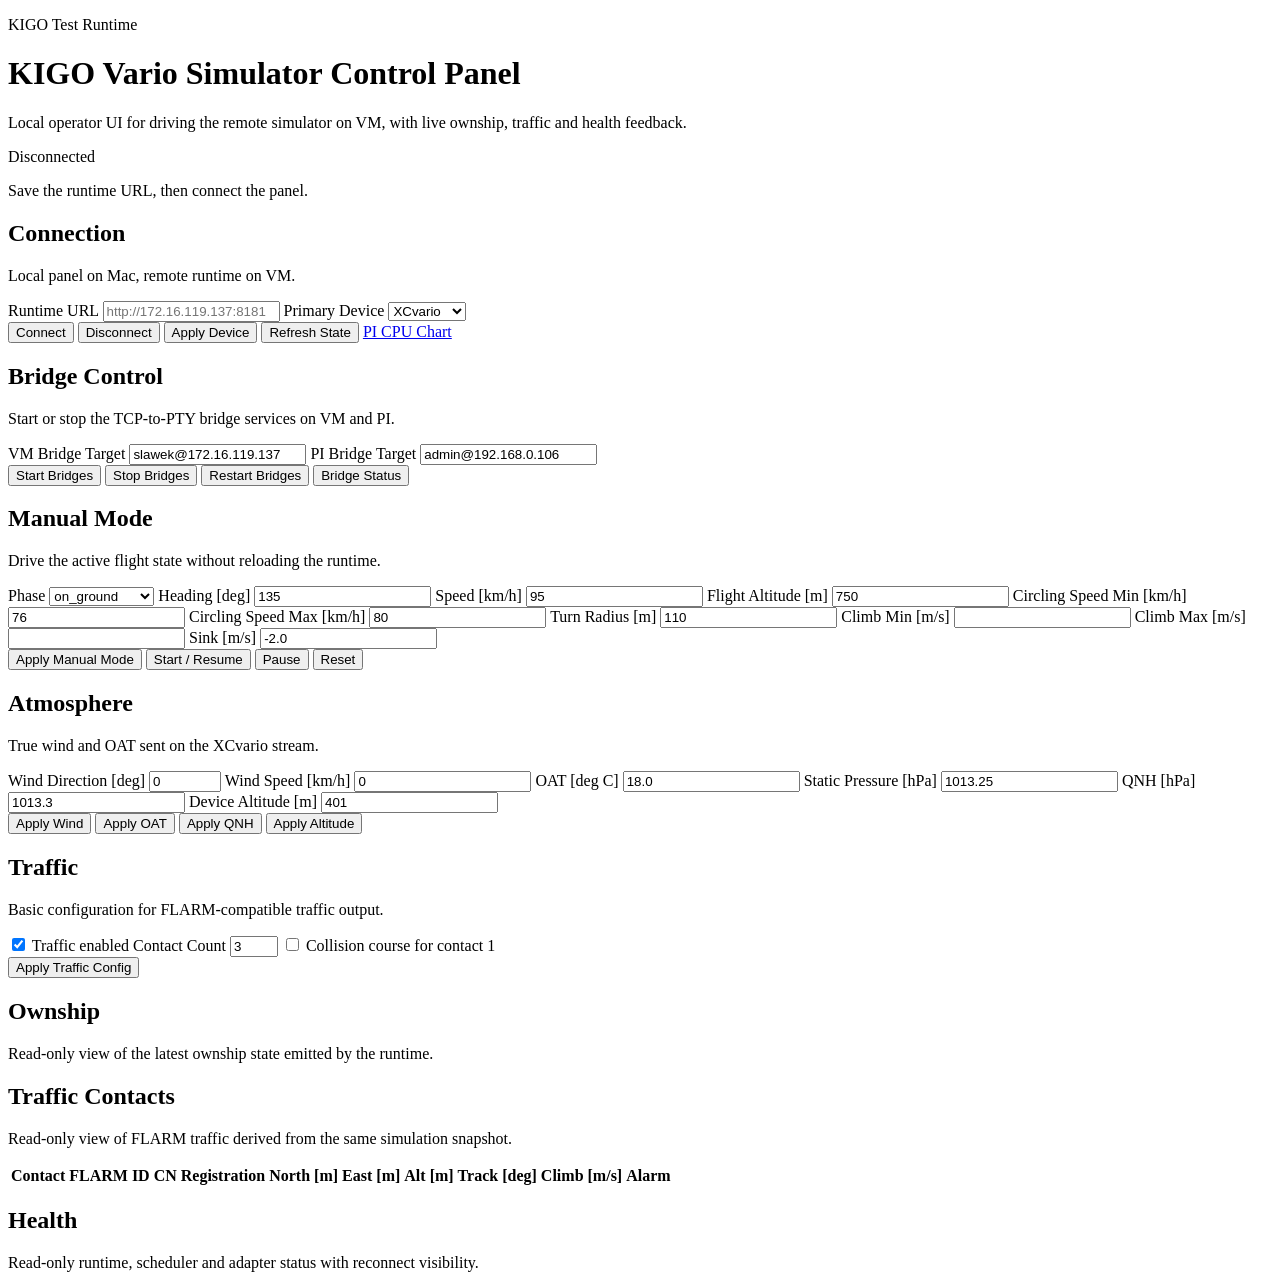
==== kigo_xcvario_simulator/panel/frontend/index.html @ 4b369e34 "Expand FLARM traffic scenario Add 23 authentic FLARM-backed contacts, ring-distance motion, and rota" ====
<!doctype html>
<html lang="en">
  <head>
    <meta charset="utf-8">
    <meta name="viewport" content="width=device-width, initial-scale=1">
    <meta name="theme-color" content="#080c0a">
    <title>KIGO Vario Simulator Panel</title>
    <link rel="stylesheet" href="/style.css">
  </head>
  <body data-page="simulator-panel">
    <div class="page-shell">
      <header class="hero">
        <div class="hero-copy">
          <p class="eyebrow">KIGO Test Runtime</p>
          <h1>KIGO Vario Simulator Control Panel</h1>
          <p class="hero-text">
            Local operator UI for driving the remote simulator on VM, with live ownship, traffic and health feedback.
          </p>
        </div>
        <div class="hero-status">
          <div class="hero-status-top">
            <span id="connection-status" class="status-pill status-pill--idle">Disconnected</span>
          </div>
          <p id="status-message" class="status-copy">Save the runtime URL, then connect the panel.</p>
        </div>
      </header>

      <main class="dashboard-grid">
        <section class="panel-card panel-card--connection">
          <div class="panel-heading">
            <h2>Connection</h2>
            <p>Local panel on Mac, remote runtime on VM.</p>
          </div>
          <div class="field-grid">
            <label class="field">
              <span>Runtime URL</span>
              <input id="runtime-url-input" type="url" placeholder="http://172.16.119.137:8181">
            </label>
            <label class="field">
              <span>Primary Device</span>
              <select id="device-select">
                <option value="xcvario" selected>XCvario</option>
                <option value="sxhawk">SxHAWK</option>
              </select>
            </label>
          </div>
          <div class="button-row">
            <button id="connect-button" class="primary-button" type="button">Connect</button>
            <button id="disconnect-button" class="secondary-button" type="button">Disconnect</button>
            <button id="apply-device-button" class="secondary-button" type="button">Apply Device</button>
            <button id="refresh-button" class="ghost-button" type="button">Refresh State</button>
            <a id="cpu-chart-button" class="ghost-button" href="/cpu-chart.html">PI CPU Chart</a>
          </div>
          <p id="api-error" class="panel-error" hidden></p>
        </section>

        <section class="panel-card panel-card--wide">
          <div class="panel-heading">
            <h2>Bridge Control</h2>
            <p>Start or stop the TCP-to-PTY bridge services on VM and PI.</p>
          </div>
          <div class="field-grid bridge-target-grid">
            <label class="field">
              <span>VM Bridge Target</span>
              <input id="vm-bridge-target-input" type="text" value="slawek@172.16.119.137">
            </label>
            <label class="field">
              <span>PI Bridge Target</span>
              <input id="pi-bridge-target-input" type="text" value="admin@192.168.0.106">
            </label>
          </div>
          <div class="button-row">
            <button id="bridge-start-button" class="primary-button" type="button">Start Bridges</button>
            <button id="bridge-stop-button" class="secondary-button" type="button">Stop Bridges</button>
            <button id="bridge-restart-button" class="secondary-button" type="button">Restart Bridges</button>
            <button id="bridge-status-button" class="ghost-button" type="button">Bridge Status</button>
          </div>
          <p id="bridge-error" class="panel-error" hidden></p>
          <div id="bridge-status-grid" class="bridge-status-grid"></div>
          <dialog id="bridge-details-dialog" class="bridge-dialog" aria-labelledby="bridge-details-title">
            <div class="bridge-dialog__header">
              <h3 id="bridge-details-title">Bridge Details</h3>
              <button id="bridge-details-close-button" class="ghost-button bridge-dialog__close" type="button">Close</button>
            </div>
            <div id="bridge-details-content" class="bridge-details-content"></div>
          </dialog>
        </section>

        <section class="panel-card">
          <div class="panel-heading">
            <h2>Manual Mode</h2>
            <p>Drive the active flight state without reloading the runtime.</p>
          </div>
          <div class="field-grid">
            <label class="field">
              <span>Phase</span>
              <select id="manual-phase-select">
                <option value="on_ground" selected>on_ground</option>
                <option value="straight">straight</option>
                <option value="circling_left">circling_left</option>
                <option value="circling_right">circling_right</option>
                <option value="sink">sink</option>
                <option value="glider_launch">glider_launch</option>
                <option value="glider_landing">glider_landing</option>
              </select>
            </label>
            <label class="field">
              <span>Heading [deg]</span>
              <input id="manual-heading-input" type="number" step="0.1" value="135">
            </label>
            <label class="field">
              <span>Speed [km/h]</span>
              <input id="manual-speed-input" type="number" step="0.1" value="95">
            </label>
            <label class="field">
              <span>Flight Altitude [m]</span>
              <input id="manual-baro-altitude-input" type="number" step="1" value="750">
            </label>
            <label class="field">
              <span>Circling Speed Min [km/h]</span>
              <input id="circling-speed-min-input" type="number" min="0" step="0.1" value="76">
            </label>
            <label class="field">
              <span>Circling Speed Max [km/h]</span>
              <input id="circling-speed-max-input" type="number" min="0" step="0.1" value="80">
            </label>
            <label class="field">
              <span>Turn Radius [m]</span>
              <input id="manual-turn-radius-input" type="number" step="0.1" value="110">
            </label>
            <label class="field">
              <span>Climb Min [m/s]</span>
              <input id="manual-climb-min-input" type="number" step="0.1">
            </label>
            <label class="field">
              <span>Climb Max [m/s]</span>
              <input id="manual-climb-max-input" type="number" step="0.1">
            </label>
            <label class="field">
              <span>Sink [m/s]</span>
              <input id="manual-sink-input" type="number" step="0.1" value="-2.0">
            </label>
          </div>
          <div class="button-row">
            <button id="apply-manual-button" class="primary-button" type="button">Apply Manual Mode</button>
            <button id="start-button" class="secondary-button" type="button">Start / Resume</button>
            <button id="pause-button" class="secondary-button" type="button">Pause</button>
            <button id="reset-button" class="ghost-button" type="button">Reset</button>
          </div>
        </section>

        <section class="panel-card">
          <div class="panel-heading">
            <h2>Atmosphere</h2>
            <p>True wind and OAT sent on the XCvario stream.</p>
          </div>
          <div class="field-grid">
            <label class="field">
              <span>Wind Direction [deg]</span>
              <input id="wind-direction-input" type="number" min="0" max="359.9" step="0.1" value="0">
            </label>
            <label class="field">
              <span>Wind Speed [km/h]</span>
              <input id="wind-speed-input" type="number" min="0" step="0.1" value="0">
            </label>
            <label class="field">
              <span>OAT [deg C]</span>
              <input id="oat-input" type="number" step="0.1" value="18.0">
            </label>
            <label class="field">
              <span>Static Pressure [hPa]</span>
              <input id="static-pressure-input" type="number" step="0.01" value="1013.25" readonly>
            </label>
            <label class="field">
              <span>QNH [hPa]</span>
              <input id="device-qnh-input" type="number" min="1" step="0.1" value="1013.3">
            </label>
            <label class="field">
              <span>Device Altitude [m]</span>
              <input id="device-altitude-input" type="number" step="1" value="401">
            </label>
          </div>
          <div class="button-row">
            <button id="apply-wind-button" class="primary-button" type="button">Apply Wind</button>
            <button id="apply-oat-button" class="secondary-button" type="button">Apply OAT</button>
            <button id="apply-qnh-button" class="secondary-button" type="button">Apply QNH</button>
            <button id="apply-device-altitude-button" class="secondary-button" type="button">Apply Altitude</button>
          </div>
        </section>

        <section class="panel-card">
          <div class="panel-heading">
            <h2>Traffic</h2>
            <p>Basic configuration for FLARM-compatible traffic output.</p>
          </div>
          <div class="field-grid">
            <label class="field field--checkbox">
              <input id="traffic-enabled-input" type="checkbox" checked>
              <span>Traffic enabled</span>
            </label>
            <label class="field">
              <span>Contact Count</span>
              <input id="traffic-count-input" type="number" min="0" max="26" step="1" value="3">
            </label>
            <label class="field field--checkbox">
              <input id="traffic-collision-input" type="checkbox">
              <span>Collision course for contact 1</span>
            </label>
          </div>
          <div class="button-row">
            <button id="apply-traffic-button" class="primary-button" type="button">Apply Traffic Config</button>
          </div>
        </section>

        <section class="panel-card panel-card--wide">
          <div class="panel-heading">
            <h2>Ownship</h2>
            <p>Read-only view of the latest ownship state emitted by the runtime.</p>
          </div>
          <dl id="ownship-grid" class="data-grid"></dl>
        </section>

        <section class="panel-card panel-card--wide">
          <div class="panel-heading">
            <h2>Traffic Contacts</h2>
            <p>Read-only view of FLARM traffic derived from the same simulation snapshot.</p>
          </div>
          <div class="table-shell">
            <table class="data-table">
              <thead>
                <tr>
                  <th>Contact</th>
                  <th>FLARM ID</th>
                  <th>CN</th>
                  <th>Registration</th>
                  <th>North [m]</th>
                  <th>East [m]</th>
                  <th>Alt [m]</th>
                  <th>Track [deg]</th>
                  <th>Climb [m/s]</th>
                  <th>Alarm</th>
                </tr>
              </thead>
              <tbody id="traffic-table-body"></tbody>
            </table>
          </div>
        </section>

        <section class="panel-card panel-card--wide">
          <div class="panel-heading">
            <h2>Health</h2>
            <p>Read-only runtime, scheduler and adapter status with reconnect visibility.</p>
          </div>
          <dl id="health-grid" class="data-grid data-grid--health"></dl>
        </section>
      </main>
    </div>

    <script src="/app.js"></script>
  </body>
</html>
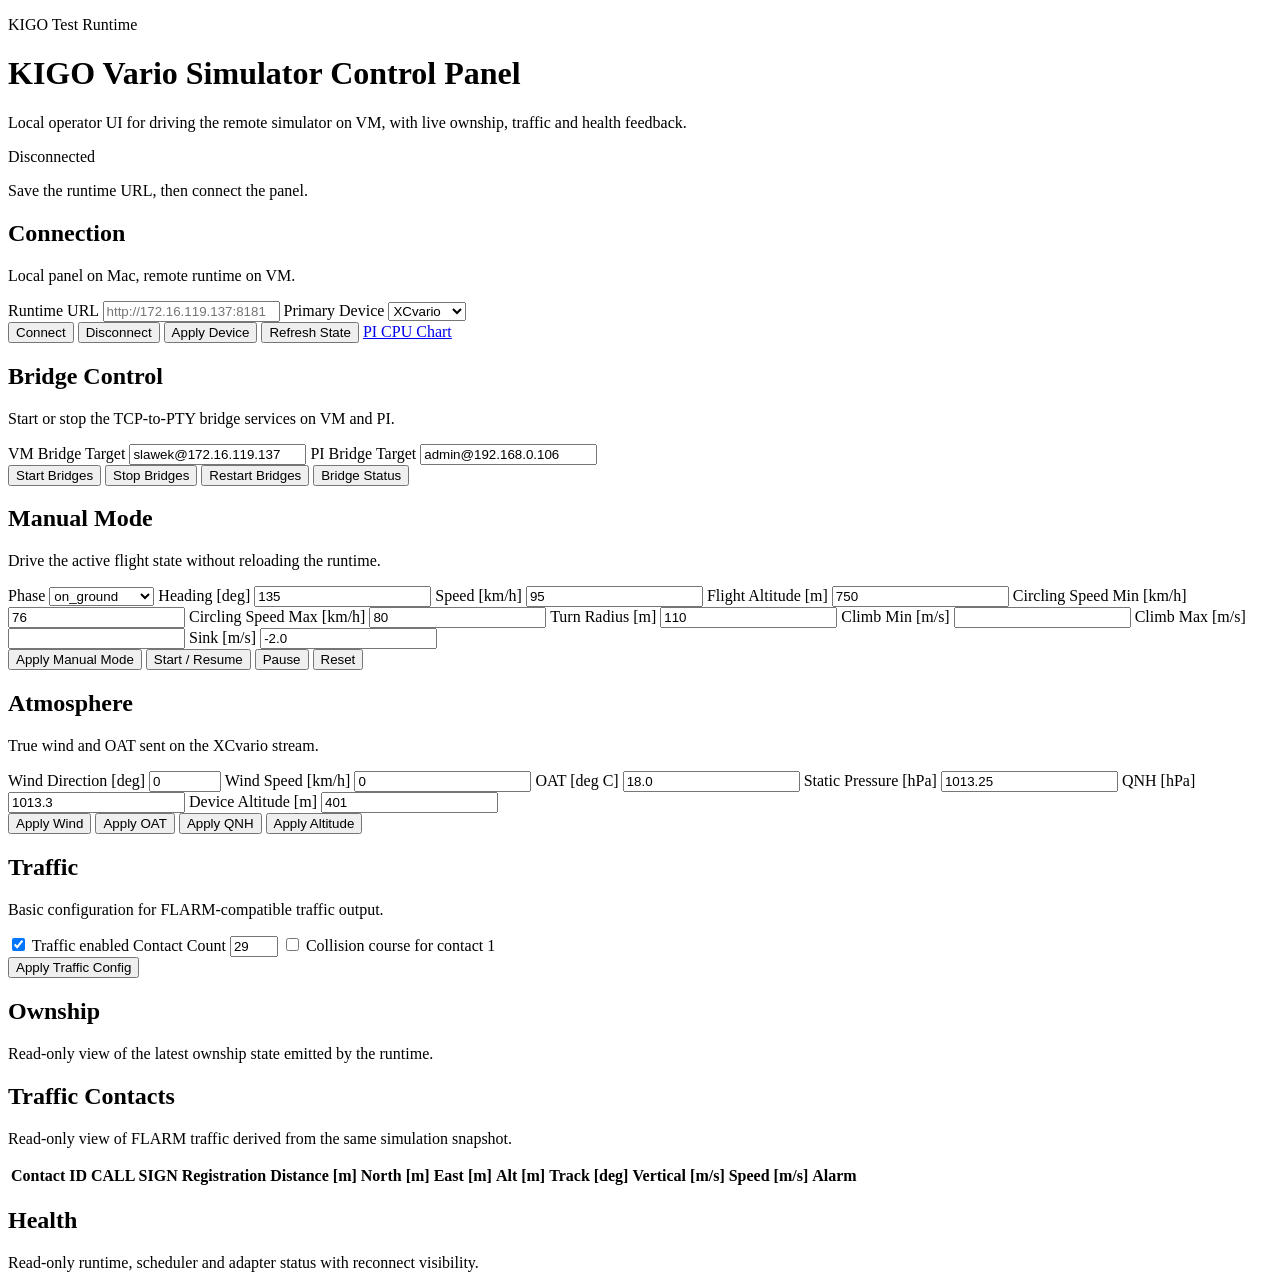
==== commit 6080bbc8: "Update simulator panel and manual flight behavior Docs-Impact: updated project_tech_documentation/RE" ====
--- a/kigo_xcvario_simulator/panel/frontend/index.html
+++ b/kigo_xcvario_simulator/panel/frontend/index.html
@@ -200,7 +200,7 @@
             </label>
             <label class="field">
               <span>Contact Count</span>
-              <input id="traffic-count-input" type="number" min="0" max="26" step="1" value="3">
+              <input id="traffic-count-input" type="number" min="0" max="29" step="1" value="29">
             </label>
             <label class="field field--checkbox">
               <input id="traffic-collision-input" type="checkbox">
@@ -230,14 +230,16 @@
               <thead>
                 <tr>
                   <th>Contact</th>
-                  <th>FLARM ID</th>
-                  <th>CN</th>
+                  <th>ID</th>
+                  <th>CALL SIGN</th>
                   <th>Registration</th>
+                  <th>Distance [m]</th>
                   <th>North [m]</th>
                   <th>East [m]</th>
                   <th>Alt [m]</th>
                   <th>Track [deg]</th>
-                  <th>Climb [m/s]</th>
+                  <th>Vertical [m/s]</th>
+                  <th>Speed [m/s]</th>
                   <th>Alarm</th>
                 </tr>
               </thead>
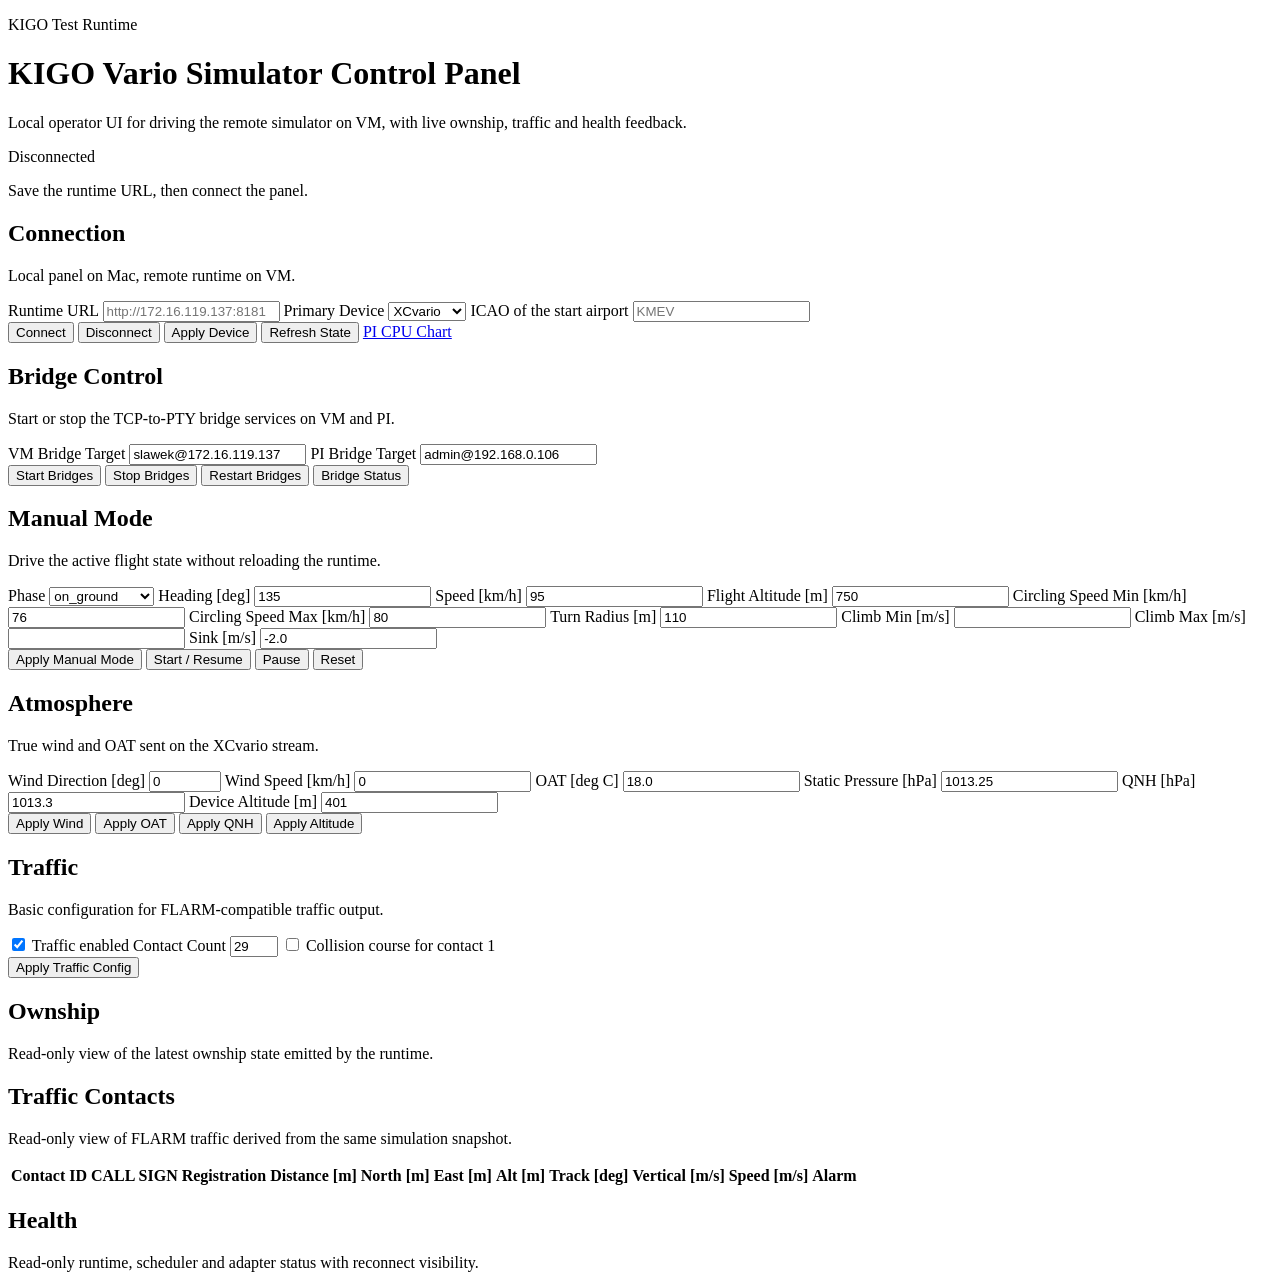
==== commit ff2adff9: "Add start airport ICAO placement Docs-Impact: updated project_tech_documentation/README.md" ====
--- a/kigo_xcvario_simulator/panel/frontend/index.html
+++ b/kigo_xcvario_simulator/panel/frontend/index.html
@@ -43,6 +43,10 @@
                 <option value="sxhawk">SxHAWK</option>
               </select>
             </label>
+            <label class="field">
+              <span>ICAO of the start airport</span>
+              <input id="start-airport-icao-input" type="text" maxlength="4" placeholder="KMEV">
+            </label>
           </div>
           <div class="button-row">
             <button id="connect-button" class="primary-button" type="button">Connect</button>
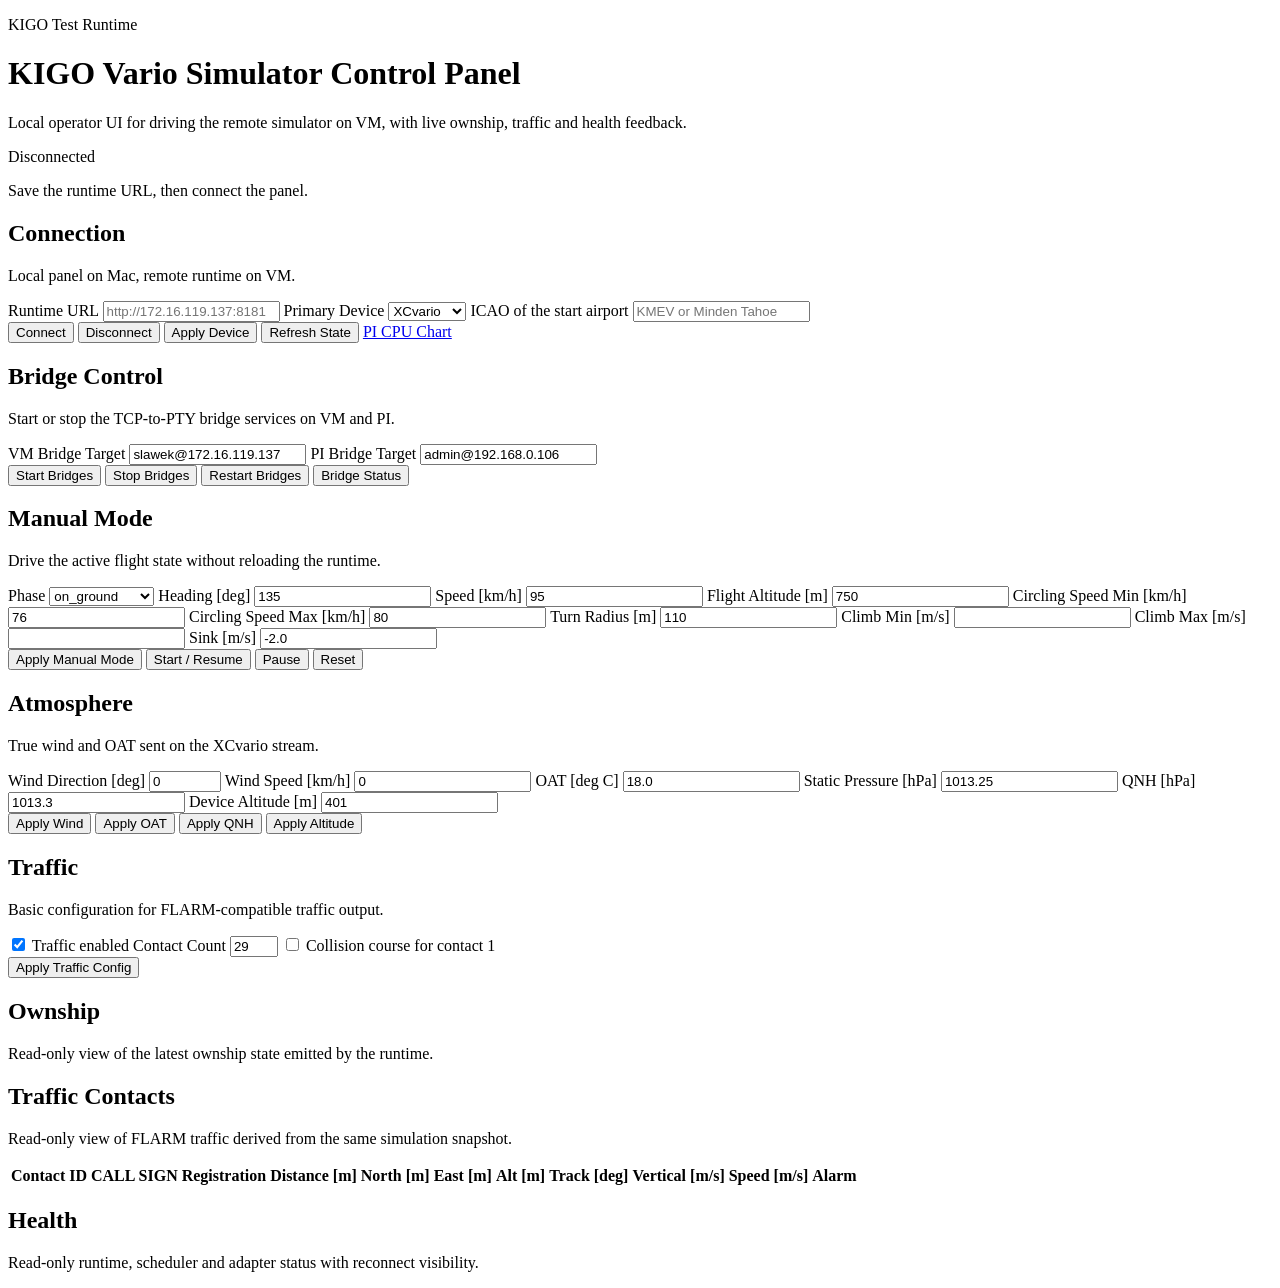
==== commit 9a48a701: "Accept named start locations Docs-Impact: updated project_tech_documentation/README.md" ====
--- a/kigo_xcvario_simulator/panel/frontend/index.html
+++ b/kigo_xcvario_simulator/panel/frontend/index.html
@@ -45,7 +45,7 @@
             </label>
             <label class="field">
               <span>ICAO of the start airport</span>
-              <input id="start-airport-icao-input" type="text" maxlength="4" placeholder="KMEV">
+              <input id="start-airport-icao-input" type="text" placeholder="KMEV or Minden Tahoe">
             </label>
           </div>
           <div class="button-row">
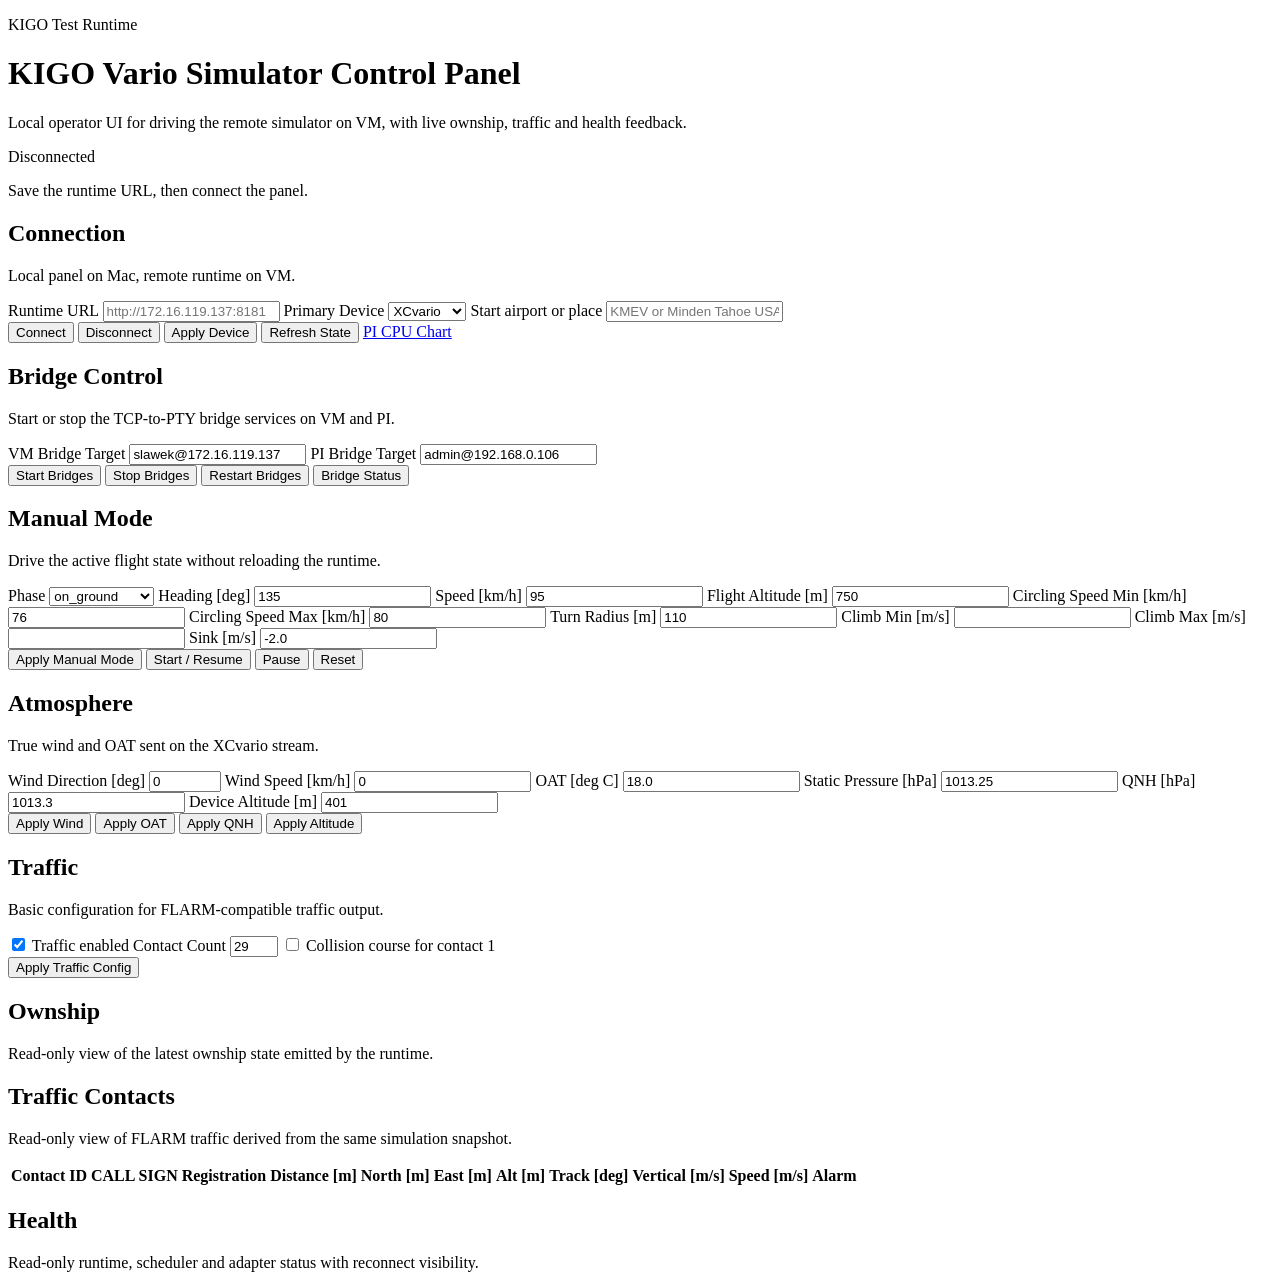
==== commit 0f5c1bfe: "Geocode free-text start places Docs-Impact: updated project_tech_documentation/README.md" ====
--- a/kigo_xcvario_simulator/panel/frontend/index.html
+++ b/kigo_xcvario_simulator/panel/frontend/index.html
@@ -44,8 +44,8 @@
               </select>
             </label>
             <label class="field">
-              <span>ICAO of the start airport</span>
-              <input id="start-airport-icao-input" type="text" placeholder="KMEV or Minden Tahoe">
+              <span>Start airport or place</span>
+              <input id="start-airport-icao-input" type="text" placeholder="KMEV or Minden Tahoe USA">
             </label>
           </div>
           <div class="button-row">
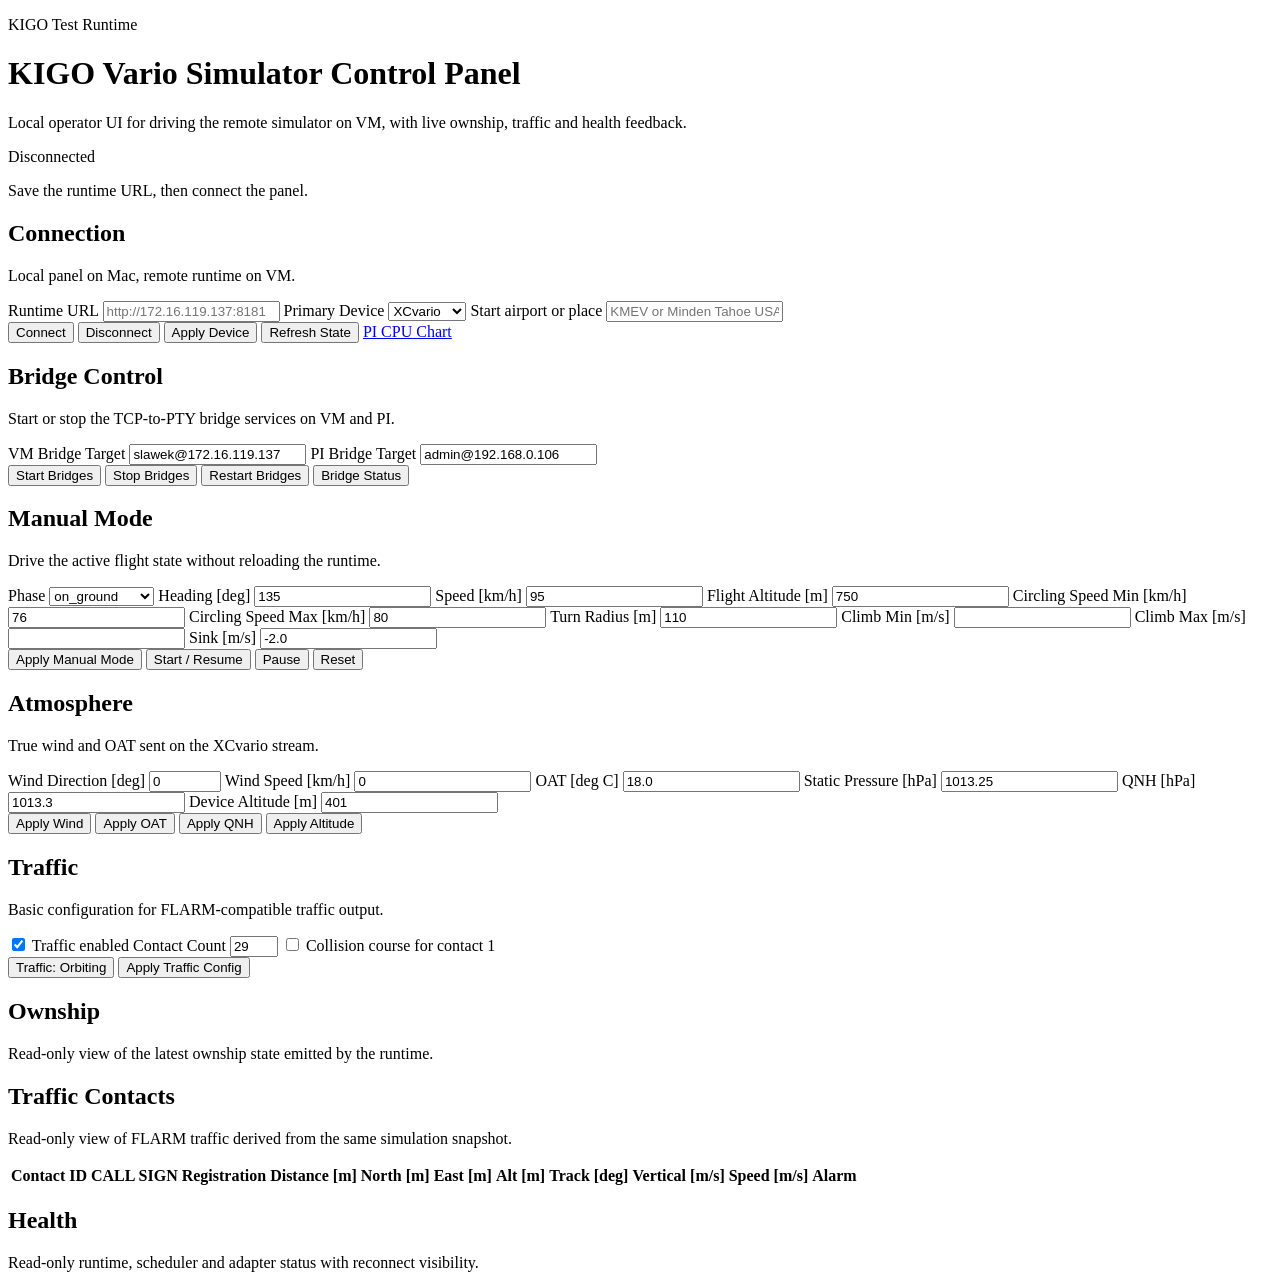
==== commit 00779eff: "Add traffic motion toggle Docs-Impact: updated project_tech_documentation/README.md" ====
--- a/kigo_xcvario_simulator/panel/frontend/index.html
+++ b/kigo_xcvario_simulator/panel/frontend/index.html
@@ -212,6 +212,7 @@
             </label>
           </div>
           <div class="button-row">
+            <button id="traffic-motion-toggle-button" class="secondary-button" type="button" data-motion-mode="orbit" aria-pressed="false">Traffic: Orbiting</button>
             <button id="apply-traffic-button" class="primary-button" type="button">Apply Traffic Config</button>
           </div>
         </section>
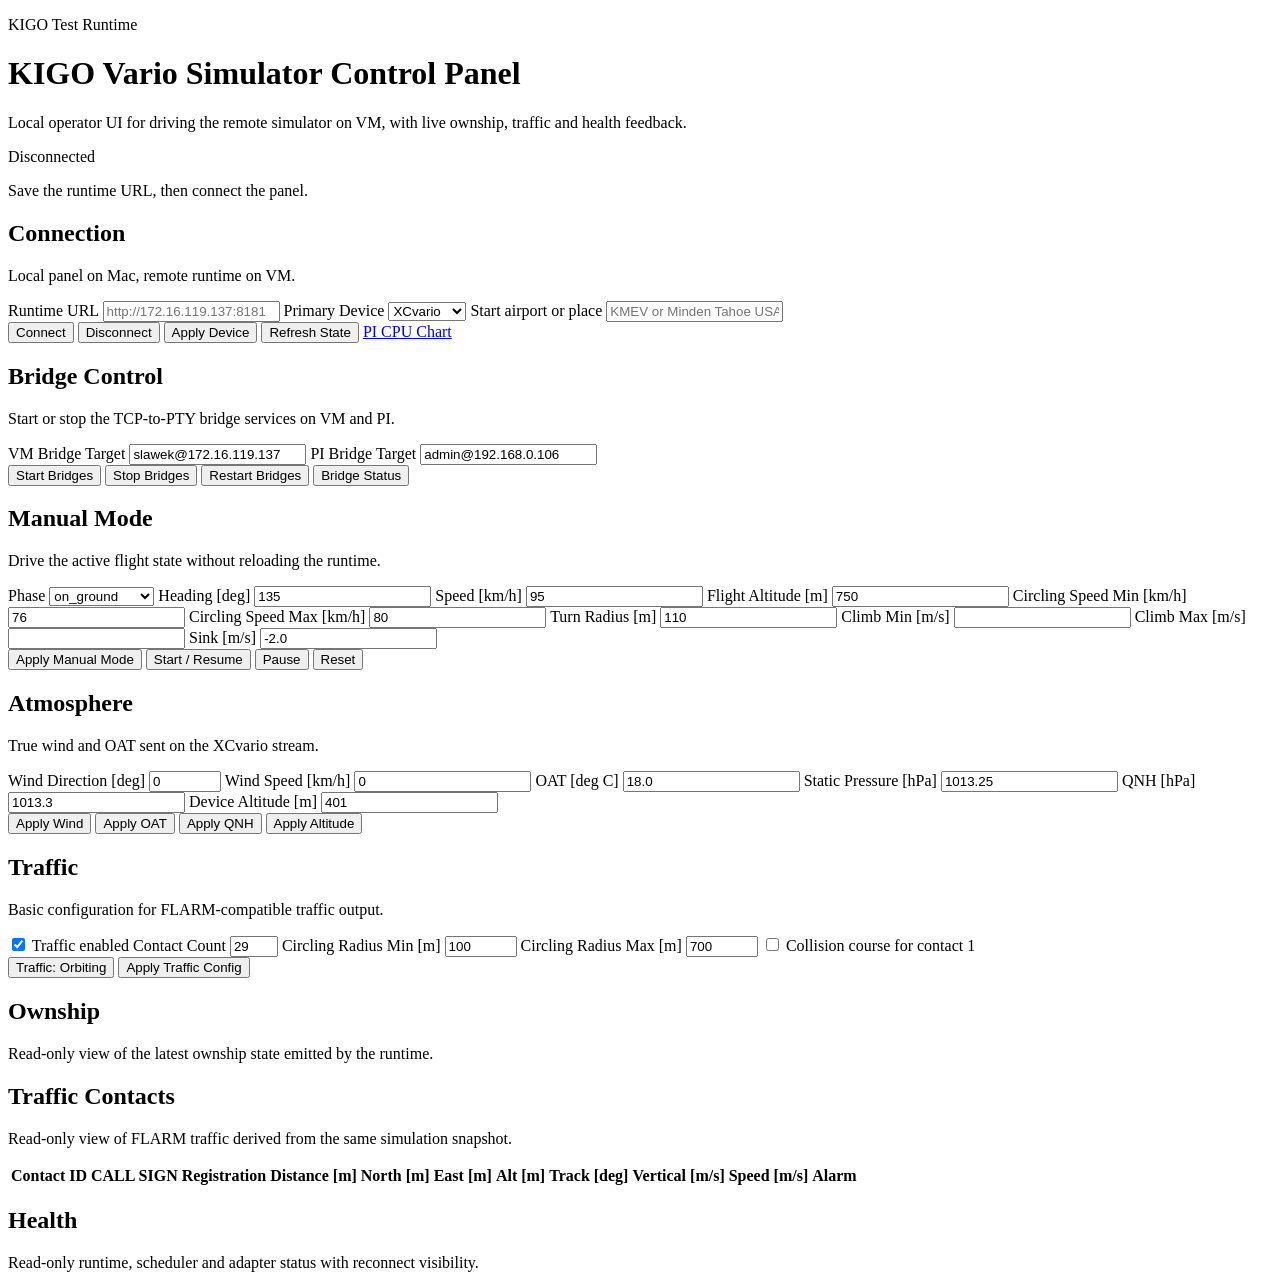
==== commit 1428b879: "Add traffic circling radius controls Docs-Impact: updated project_tech_documentation/README.md" ====
--- a/kigo_xcvario_simulator/panel/frontend/index.html
+++ b/kigo_xcvario_simulator/panel/frontend/index.html
@@ -206,6 +206,14 @@
               <span>Contact Count</span>
               <input id="traffic-count-input" type="number" min="0" max="29" step="1" value="29">
             </label>
+            <label class="field">
+              <span>Circling Radius Min [m]</span>
+              <input id="traffic-circling-radius-min-input" type="number" min="100" max="12000" step="10" value="100">
+            </label>
+            <label class="field">
+              <span>Circling Radius Max [m]</span>
+              <input id="traffic-circling-radius-max-input" type="number" min="100" max="12000" step="10" value="700">
+            </label>
             <label class="field field--checkbox">
               <input id="traffic-collision-input" type="checkbox">
               <span>Collision course for contact 1</span>
